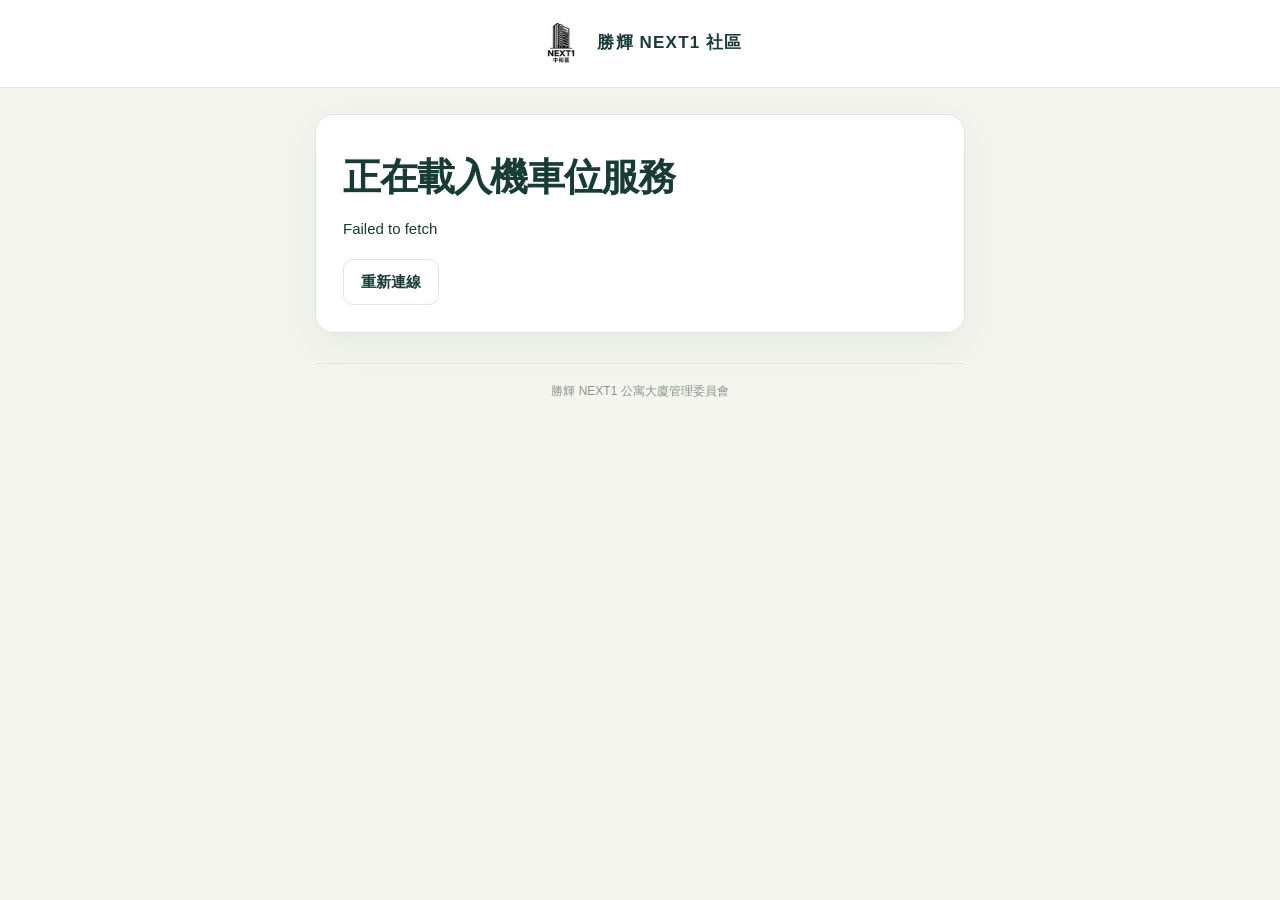
==== testing/index.html @ 129ff800 "Keep finance navigation within testing site" ====
<!doctype html>
<html lang="zh-Hant"><head><base href="../"><meta charset="utf-8"><meta name="viewport" content="width=device-width, initial-scale=1"><meta name="theme-color" content="#123c37"><title>NEXT1 社區管理系統｜測試版</title>
<meta name="description" content="社區物業管理中心專用入口">
<meta property="og:type" content="website">
<meta property="og:title" content="NEXT1 社區管理系統｜測試版">
<meta property="og:description" content="社區物業管理中心專用入口"><link rel="stylesheet" href="testing/style.css?v=testing-flow-19"><script type="module" src="testing/app.js?v=finance-2"></script><link rel="stylesheet" href="testing/rank-reveal.css"><style>.view-display .map-controls > span:first-child,.view-display .map-source{display:none}.view-display .map-controls{justify-content:flex-end}@media (min-width: 1000px) {
  .view-display .card:has(> .parking-counts) {display:grid;grid-template-columns:auto minmax(0,1fr) auto;align-content:start;align-items:center;gap:10px 12px}
  .view-display .card:has(> .parking-counts) .map-head {display:contents}
  .view-display .map-head h2 {grid-area:1/1;white-space:nowrap}
  .view-display .parking-counts {grid-area:1/2;margin:0}
  .view-display .parking-counts > div {padding:4px 8px;gap:5px}
  .view-display .map-head .toolbar {grid-area:1/3;justify-content:flex-end}
  .view-display .parking-legend {grid-area:2/1/3/3;margin:0}
  .view-display .map-controls {grid-area:2/3;margin:0}
  .view-display .map-shell,.view-display .readable-spot-grid {grid-column:1/-1;min-width:0}
}
.view-home .community-home .home-identity + h2,
.view-home .community-home .staff-accounts > h2,
.view-home .community-home .community-calendar > h2 {
  display: block;
  font-size: 1.2rem;
  font-weight: 700;
  color: #17394a;
  line-height: 1.5;
  margin: 28px 0 16px;
}
.view-home .community-home :is(.home-section-heading, .community-calendar > h2)::after { content: none; }
body.view-home header.home-account-bar{min-height:0;height:auto;padding:6px clamp(16px,4vw,64px);line-height:1.25}
body.view-home .home-account-bar nav{padding:0;margin:0;min-height:0}
body.view-home .home-account-bar nav>span{gap:.9rem!important;align-items:center}
body.view-home .home-account-bar :is(.current-role,.idle-clock){background:transparent!important;color:#e2efee!important;padding:0!important;margin:0!important;font:500 .875rem/1.35 system-ui,sans-serif!important}
body.view-home .home-account-bar .idle-clock{border-inline-start:1px solid #638080;padding-inline-start:.9rem!important;font-variant-numeric:tabular-nums!important}
body.view-home .home-account-bar .idle-clock[style*="255, 230, 165"]{color:#ffe6a5!important}
body.view-home .home-account-bar #logout{min-height:34px;min-width:52px;padding:4px 12px;border:1px solid #849f9e;border-radius:6px;background:transparent;color:white;font-size:.875rem}
body.view-home .home-account-bar #logout:hover,body.view-home .home-account-bar #logout:focus-visible{background:#31595b}
@media(max-width:650px){body.view-home header.home-account-bar{flex-wrap:wrap;gap:6px}body.view-home .home-account-bar nav{margin-left:auto}body.view-home .home-account-bar nav>span{gap:.5rem!important}body.view-home .home-account-bar #logout{min-height:44px}}
body.view-home .home-account-bar .current-role:not([hidden]){display:inline-flex;align-items:center;gap:.45rem}
body.view-home .current-role::before{content:"";width:1.05rem;height:1.05rem;background:currentColor;mask:url("data:image/svg+xml,%3Csvg xmlns='http://www.w3.org/2000/svg' viewBox='0 0 24 24' fill='none' stroke='black' stroke-width='1.8' stroke-linecap='round'%3E%3Ccircle cx='12' cy='7.5' r='3.6'/%3E%3Cpath d='M4 21v-2a8 8 0 0 1 16 0v2'/%3E%3C/svg%3E") center/contain no-repeat}
body.view-home .community-home {
  font: 1rem/1.6 Arial, "Microsoft JhengHei", "PingFang TC", sans-serif;
}
body.view-home .home-identity {
  grid-template-columns: minmax(0, 3fr) minmax(0, 2fr);
  background: #e8e7df;
}
body.view-home .home-brand {
  padding: clamp(20px, 4vw, 48px);
  background: linear-gradient(105deg, #e2eeea, #e8e7df);
}
body.view-home .home-brand h1 {
  font-size: clamp(2rem, 3vw, 2.25rem);
  line-height: 1.25;
  letter-spacing: -.025em;
  text-wrap: balance;
}
body.view-home .home-identity .home-photo {
  width: 100%;
  height: clamp(240px, 24vw, 290px);
  object-fit: contain;
  object-position: center;
  background: linear-gradient(90deg, #e8e7df, #d2cec2);
}
body.view-home .community-home :is(.home-section-heading, .community-calendar > h2) {
  font-size: 1.25rem;
}
body.view-home .home-grid :is(.module-entry, h3) {
  font-size: 1.125rem;
  font-weight: 600;
}
body.view-home footer.property-footer {
  background: #e3ede9;
  color: #244741;
  border-top: 1px solid #c5d7d1;
  font: 400 .875rem/1.55 Arial, "Microsoft JhengHei", "PingFang TC", sans-serif;
}
body.view-home .property-footer :is(a, button) {color: inherit; font: inherit}
body.view-home .property-footer button {border-color: #a6bdb5}
@media (max-width:650px) {
  body.view-home .home-identity {grid-template-columns: minmax(0, 1fr) 33%}
  body.view-home .home-brand {padding: 16px; flex-direction: column; align-items: flex-start; justify-content: center; gap: 6px}
  body.view-home .home-brand h1 {font-size: clamp(1.3rem, 5vw, 1.65rem)}
  body.view-home .home-identity .home-photo {height: 100%; min-height: 155px}
  body.view-home footer.property-footer {align-items: flex-start; flex-direction: column; gap: 8px; text-align: left}
  body.view-home .property-footer nav {flex-wrap: wrap; gap: 16px}
}
.accounts-dialog {box-sizing:border-box; overscroll-behavior:contain}
.accounts-dialog .account-heading, .accounts-dialog .account-actions {display:flex; align-items:center; justify-content:space-between; gap:12px}
.accounts-dialog .account-heading {margin-bottom:16px}
.accounts-dialog .account-heading h2,.accounts-dialog [data-list] p {margin:0}
.accounts-dialog [data-list] small {display:block; color:#4e6560}
.accounts-dialog [data-list] button {flex:none}
.accounts-dialog form:not([hidden]) {display:grid; gap:16px; padding-top:16px}
.accounts-dialog form :is(p,label) {margin:0}
.accounts-dialog .account-enabled {display:flex; align-items:center; gap:8px}
.accounts-dialog .account-enabled input {width:18px; height:18px; margin:0}
.accounts-dialog .account-actions {justify-content:flex-end; border-top:1px solid #d6e4df; padding-top:12px}
#app:has(main > .login) {
  min-height: 100dvh;
  display: flex;
  flex-direction: column;
}
#app main:has(> .login) {
  flex: 1;
  display: grid;
  align-content: center;
  justify-items: center;
  width: 100%;
  max-width: none;
  margin: 0;
  padding: clamp(20px, 4vw, 48px) 16px;
  box-sizing: border-box;
  position: relative;
  isolation: isolate;
  overflow: hidden;
  background-color: #e2ebe6;
}
#app main:has(> .login)::before {
  content: "";
  position: absolute;
  inset: 0;
  z-index: -1;
  background:
    url("[data-uri]") center / contain no-repeat;
}
#app main > .login {
  width: min(100%, 480px);
  box-sizing: border-box;
  margin: 0;
  background: white;
}
#app main:has(> .login)::before {inset:50% auto auto 26%;transform:translate(-50%,-50%);width:min(52%, 66svh);aspect-ratio:3 / 4;mask-image:linear-gradient(to right,transparent,#000 16%,#000 82%,transparent),linear-gradient(to bottom,transparent,#000 16%,#000 93%,transparent);mask-composite:intersect}
@media(min-width:801px){#app main:has(> .login){padding-left:51%}}
@media(max-width:800px){#app main:has(> .login){padding-top:205px}#app main:has(> .login)::before{inset:5px auto auto 50%;transform:translateX(-50%);width:auto;height:190px}}
.registration-tools {display:flex;align-items:center;gap:.5rem;flex-wrap:wrap}
.registration-tools .module-entry {flex:1}
dialog.registration-qr {width:min(90vw,38rem);max-height:90dvh;overflow:auto;text-align:center}
.registration-qr-image {display:block;width:min(100%,53dvh);height:auto;margin:auto}
.registration-qr .toolbar {justify-content:center;gap:.75rem}
@media print {
  body:has(dialog.registration-qr[open]) > :not(dialog.registration-qr) {display:none !important}
  dialog.registration-qr[open] {position:static;width:100%;max-height:none;border:0;box-shadow:none;margin:auto;color:black;background:white}
  dialog.registration-qr::backdrop,.registration-qr .toolbar {display:none}
  .registration-qr-image {width:95mm}
}
</style><link rel="stylesheet" href="testing/calendar.css?v=agenda-actions-1"><link rel="stylesheet" href="testing/finance.css"></head>
<body><div id="app"><p class="loading">正在開啟社區管理系統…</p></div><div id="toast" role="status" aria-live="polite"></div><dialog id="modal"></dialog></body></html>
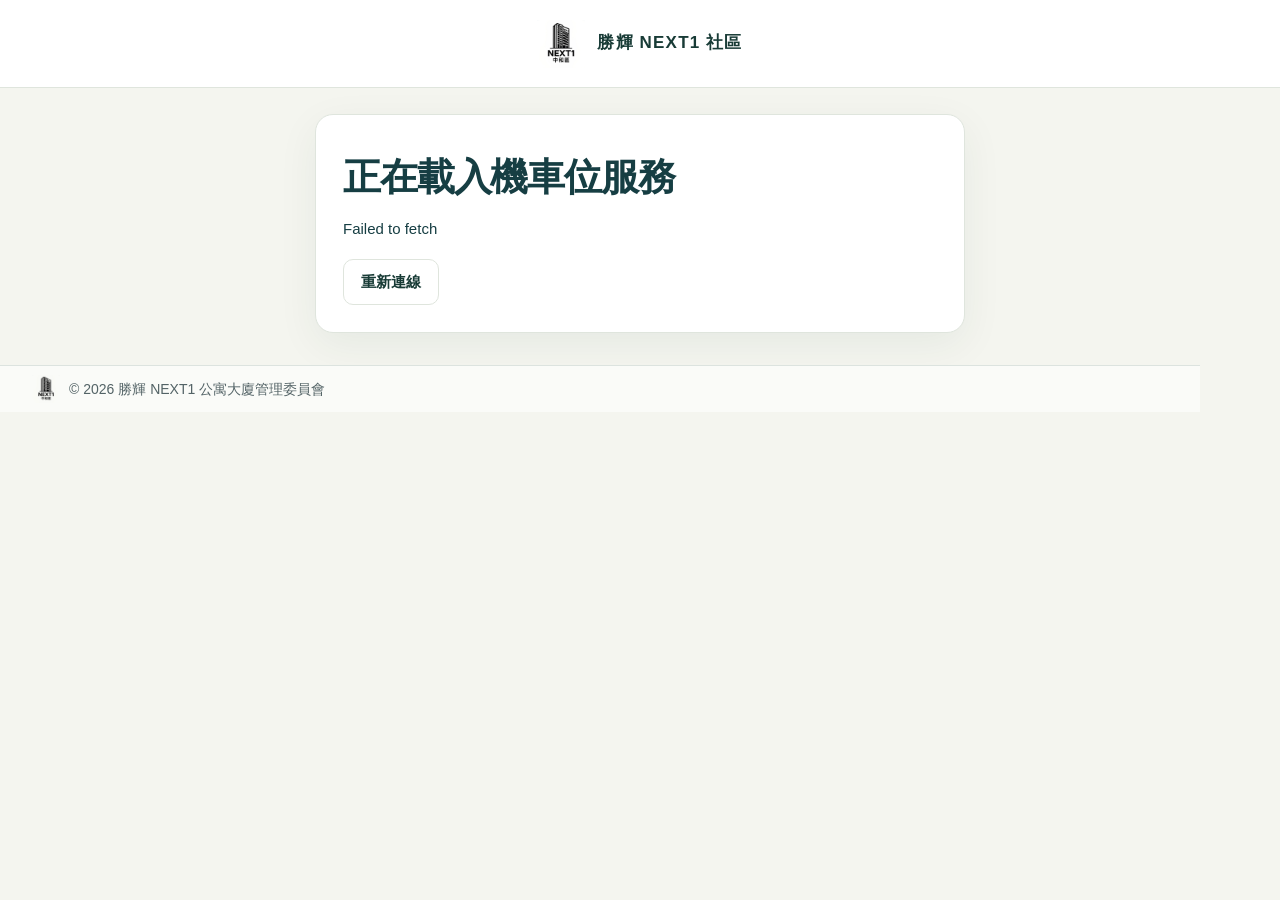
==== commit ecebdcba: "Apply approved community portal design across testing pages" ====
--- a/testing/index.html
+++ b/testing/index.html
@@ -3,7 +3,7 @@
 <meta name="description" content="社區物業管理中心專用入口">
 <meta property="og:type" content="website">
 <meta property="og:title" content="NEXT1 社區管理系統｜測試版">
-<meta property="og:description" content="社區物業管理中心專用入口"><link rel="stylesheet" href="testing/style.css?v=testing-flow-19"><script type="module" src="testing/app.js?v=finance-2"></script><link rel="stylesheet" href="testing/rank-reveal.css"><style>.view-display .map-controls > span:first-child,.view-display .map-source{display:none}.view-display .map-controls{justify-content:flex-end}@media (min-width: 1000px) {
+<meta property="og:description" content="社區物業管理中心專用入口"><link rel="stylesheet" href="testing/style.css?v=testing-flow-19"><script type="module" src="testing/app.js?v=portal-vendor-preview-1"></script><link rel="stylesheet" href="testing/rank-reveal.css"><style>.view-display .map-controls > span:first-child,.view-display .map-source{display:none}.view-display .map-controls{justify-content:flex-end}@media (min-width: 1000px) {
   .view-display .card:has(> .parking-counts) {display:grid;grid-template-columns:auto minmax(0,1fr) auto;align-content:start;align-items:center;gap:10px 12px}
   .view-display .card:has(> .parking-counts) .map-head {display:contents}
   .view-display .map-head h2 {grid-area:1/1;white-space:nowrap}
@@ -14,28 +14,21 @@
   .view-display .map-controls {grid-area:2/3;margin:0}
   .view-display .map-shell,.view-display .readable-spot-grid {grid-column:1/-1;min-width:0}
 }
-.view-home .community-home .home-identity + h2,
-.view-home .community-home .staff-accounts > h2,
-.view-home .community-home .community-calendar > h2 {
-  display: block;
-  font-size: 1.2rem;
-  font-weight: 700;
-  color: #17394a;
-  line-height: 1.5;
-  margin: 28px 0 16px;
+body:is(.view-home,.view-parking,.view-admin) :is(.home-section-heading,.community-calendar > h2) {
+  display:block; margin:28px 0 16px; font-size:1.25rem; font-weight:700; line-height:1.5; color:#17394a;
 }
-.view-home .community-home :is(.home-section-heading, .community-calendar > h2)::after { content: none; }
-body.view-home header.home-account-bar{min-height:0;height:auto;padding:6px clamp(16px,4vw,64px);line-height:1.25}
-body.view-home .home-account-bar nav{padding:0;margin:0;min-height:0}
-body.view-home .home-account-bar nav>span{gap:.9rem!important;align-items:center}
-body.view-home .home-account-bar :is(.current-role,.idle-clock){background:transparent!important;color:#e2efee!important;padding:0!important;margin:0!important;font:500 .875rem/1.35 system-ui,sans-serif!important}
-body.view-home .home-account-bar .idle-clock{border-inline-start:1px solid #638080;padding-inline-start:.9rem!important;font-variant-numeric:tabular-nums!important}
-body.view-home .home-account-bar .idle-clock[style*="255, 230, 165"]{color:#ffe6a5!important}
-body.view-home .home-account-bar #logout{min-height:34px;min-width:52px;padding:4px 12px;border:1px solid #849f9e;border-radius:6px;background:transparent;color:white;font-size:.875rem}
-body.view-home .home-account-bar #logout:hover,body.view-home .home-account-bar #logout:focus-visible{background:#31595b}
-@media(max-width:650px){body.view-home header.home-account-bar{flex-wrap:wrap;gap:6px}body.view-home .home-account-bar nav{margin-left:auto}body.view-home .home-account-bar nav>span{gap:.5rem!important}body.view-home .home-account-bar #logout{min-height:44px}}
-body.view-home .home-account-bar .current-role:not([hidden]){display:inline-flex;align-items:center;gap:.45rem}
-body.view-home .current-role::before{content:"";width:1.05rem;height:1.05rem;background:currentColor;mask:url("data:image/svg+xml,%3Csvg xmlns='http://www.w3.org/2000/svg' viewBox='0 0 24 24' fill='none' stroke='black' stroke-width='1.8' stroke-linecap='round'%3E%3Ccircle cx='12' cy='7.5' r='3.6'/%3E%3Cpath d='M4 21v-2a8 8 0 0 1 16 0v2'/%3E%3C/svg%3E") center/contain no-repeat}
+body:is(.view-home,.view-parking,.view-admin) header.home-account-bar{background:#173f44;color:white;border:0;display:flex;align-items:center;justify-content:space-between;min-height:0;height:auto;padding:6px clamp(16px,4vw,64px);line-height:1.25}
+body:is(.view-home,.view-parking,.view-admin) .home-account-bar nav{padding:0;margin:0;min-height:0}
+body:is(.view-home,.view-parking,.view-admin) .home-account-bar nav>span{gap:.9rem!important;align-items:center}
+body:is(.view-home,.view-parking,.view-admin) .home-account-bar :is(.current-role,.idle-clock){background:transparent!important;color:#e2efee!important;padding:0!important;margin:0!important;font:500 .875rem/1.35 system-ui,sans-serif!important}
+body:is(.view-home,.view-parking,.view-admin) .home-account-bar .idle-clock{border-inline-start:1px solid #638080;padding-inline-start:.9rem!important;font-variant-numeric:tabular-nums!important}
+body:is(.view-home,.view-parking,.view-admin) .home-account-bar .idle-clock[style*="255, 230, 165"]{color:#ffe6a5!important}
+body:is(.view-home,.view-parking,.view-admin) .home-account-bar #logout{min-height:34px;min-width:52px;padding:4px 12px;border:1px solid #849f9e;border-radius:6px;background:transparent;color:white;font-size:.875rem}
+body:is(.view-home,.view-parking,.view-admin) .home-account-bar #logout:hover,body:is(.view-home,.view-parking,.view-admin) .home-account-bar #logout:focus-visible{background:#31595b}
+@media(max-width:650px){body:is(.view-home,.view-parking,.view-admin) header.home-account-bar{flex-wrap:wrap;gap:6px}body:is(.view-home,.view-parking,.view-admin) .home-account-bar nav{margin-left:auto}body:is(.view-home,.view-parking,.view-admin) .home-account-bar nav>span{gap:.5rem!important}body:is(.view-home,.view-parking,.view-admin) .home-account-bar #logout{min-height:44px}}
+body:is(.view-home,.view-parking,.view-admin) .home-account-bar .current-role:not([hidden]){display:inline-flex;align-items:center;gap:.45rem}
+body:is(.view-home,.view-parking,.view-admin) .current-role::before{content:"";width:1.05rem;height:1.05rem;background:currentColor;mask:url("data:image/svg+xml,%3Csvg xmlns='http://www.w3.org/2000/svg' viewBox='0 0 24 24' fill='none' stroke='black' stroke-width='1.8' stroke-linecap='round'%3E%3Ccircle cx='12' cy='7.5' r='3.6'/%3E%3Cpath d='M4 21v-2a8 8 0 0 1 16 0v2'/%3E%3C/svg%3E") center/contain no-repeat}
+ .admin-section-links nav{display:flex;flex-wrap:wrap;justify-content:center;gap:12px;padding:10px 16px;background:white}
 body.view-home .community-home {
   font: 1rem/1.6 Arial, "Microsoft JhengHei", "PingFang TC", sans-serif;
 }
@@ -67,21 +60,25 @@
   font-size: 1.125rem;
   font-weight: 600;
 }
-body.view-home footer.property-footer {
+footer.property-footer {
+  display:flex; justify-content:space-between; align-items:center; gap:14px; flex-wrap:wrap;
+  width:100%; max-width:none; box-sizing:border-box; margin:20px 0 0;
+  padding:18px max(18px,calc((100% - 1100px)/2));
   background: #e3ede9;
   color: #244741;
   border-top: 1px solid #c5d7d1;
   font: 400 .875rem/1.55 Arial, "Microsoft JhengHei", "PingFang TC", sans-serif;
 }
-body.view-home .property-footer :is(a, button) {color: inherit; font: inherit}
-body.view-home .property-footer button {border-color: #a6bdb5}
+.property-footer nav {display:flex;align-items:center;gap:18px}
+.property-footer :is(a, button) {color: inherit; font: inherit}
+.property-footer button {border-color: #a6bdb5}
 @media (max-width:650px) {
   body.view-home .home-identity {grid-template-columns: minmax(0, 1fr) 33%}
   body.view-home .home-brand {padding: 16px; flex-direction: column; align-items: flex-start; justify-content: center; gap: 6px}
   body.view-home .home-brand h1 {font-size: clamp(1.3rem, 5vw, 1.65rem)}
   body.view-home .home-identity .home-photo {height: 100%; min-height: 155px}
-  body.view-home footer.property-footer {align-items: flex-start; flex-direction: column; gap: 8px; text-align: left}
-  body.view-home .property-footer nav {flex-wrap: wrap; gap: 16px}
+  footer.property-footer {align-items: flex-start; flex-direction: column; gap: 8px; text-align: left}
+  .property-footer nav {flex-wrap: wrap; gap: 16px}
 }
 .accounts-dialog {box-sizing:border-box; overscroll-behavior:contain}
 .accounts-dialog .account-heading, .accounts-dialog .account-actions {display:flex; align-items:center; justify-content:space-between; gap:12px}
@@ -120,7 +117,7 @@
   inset: 0;
   z-index: -1;
   background:
-    url("[data-uri]") center / contain no-repeat;
+    url("[data-uri]") center / contain no-repeat;
 }
 #app main > .login {
   width: min(100%, 480px);
@@ -142,5 +139,5 @@
   dialog.registration-qr::backdrop,.registration-qr .toolbar {display:none}
   .registration-qr-image {width:95mm}
 }
-</style><link rel="stylesheet" href="testing/calendar.css?v=agenda-actions-1"><link rel="stylesheet" href="testing/finance.css"></head>
+</style><link rel="stylesheet" href="testing/calendar.css?v=agenda-actions-1"><link rel="stylesheet" href="testing/finance.css"><link rel="stylesheet" href="testing/portal.css"></head>
 <body><div id="app"><p class="loading">正在開啟社區管理系統…</p></div><div id="toast" role="status" aria-live="polite"></div><dialog id="modal"></dialog></body></html>
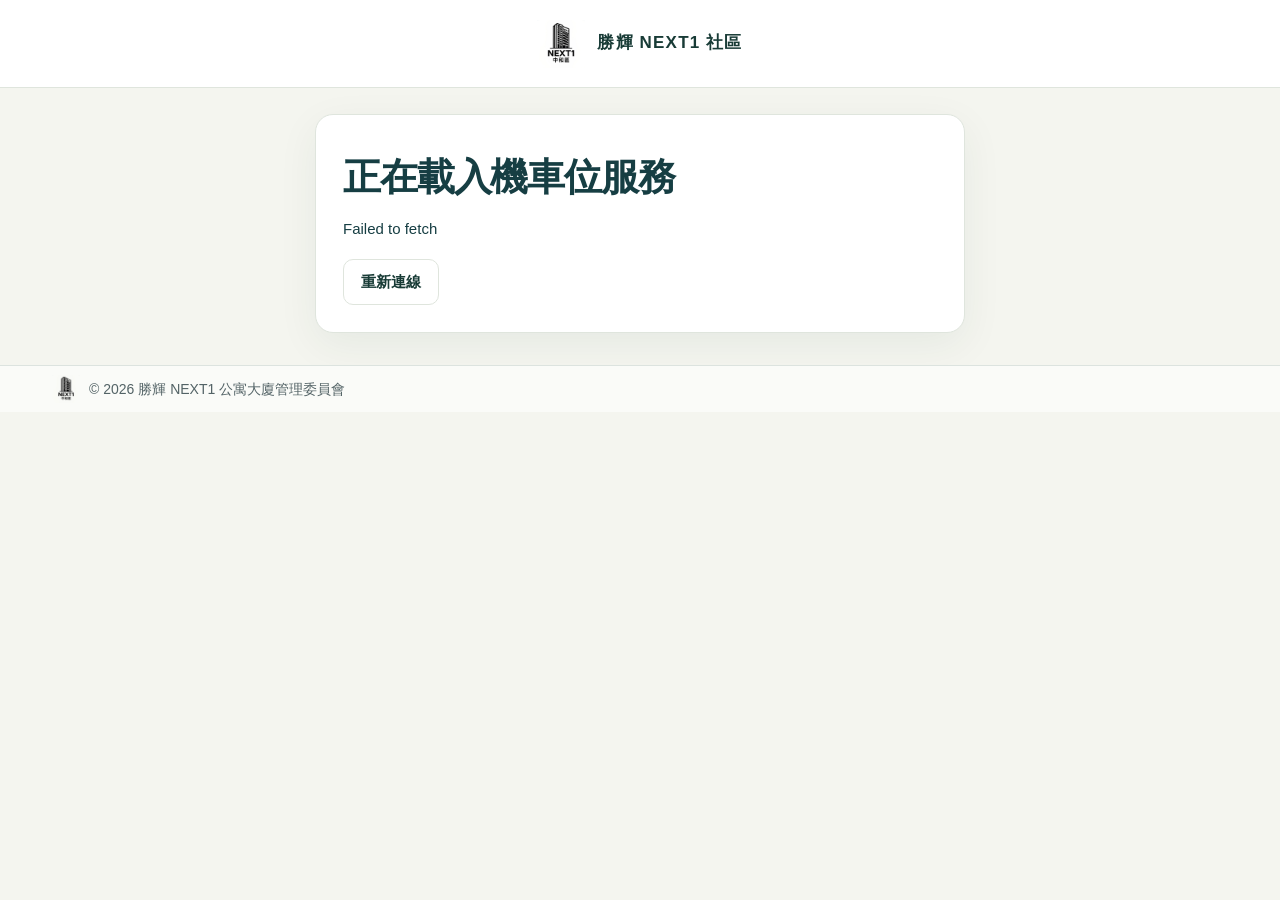
==== commit 0ac6aa09: "Add verified household registration to testing portal Require the household-issued code for first re" ====
--- a/testing/index.html
+++ b/testing/index.html
@@ -3,7 +3,7 @@
 <meta name="description" content="社區物業管理中心專用入口">
 <meta property="og:type" content="website">
 <meta property="og:title" content="NEXT1 社區管理系統｜測試版">
-<meta property="og:description" content="社區物業管理中心專用入口"><link rel="stylesheet" href="testing/style.css?v=testing-flow-19"><script type="module" src="testing/app.js?v=portal-vendor-preview-1"></script><link rel="stylesheet" href="testing/rank-reveal.css"><style>.view-display .map-controls > span:first-child,.view-display .map-source{display:none}.view-display .map-controls{justify-content:flex-end}@media (min-width: 1000px) {
+<meta property="og:description" content="社區物業管理中心專用入口"><link rel="stylesheet" href="testing/style.css?v=testing-flow-19"><script type="module" src="testing/app.js?v=registration-auth-20261118"></script><link rel="stylesheet" href="testing/rank-reveal.css"><style>.view-display .map-controls > span:first-child,.view-display .map-source{display:none}.view-display .map-controls{justify-content:flex-end}@media (min-width: 1000px) {
   .view-display .card:has(> .parking-counts) {display:grid;grid-template-columns:auto minmax(0,1fr) auto;align-content:start;align-items:center;gap:10px 12px}
   .view-display .card:has(> .parking-counts) .map-head {display:contents}
   .view-display .map-head h2 {grid-area:1/1;white-space:nowrap}
